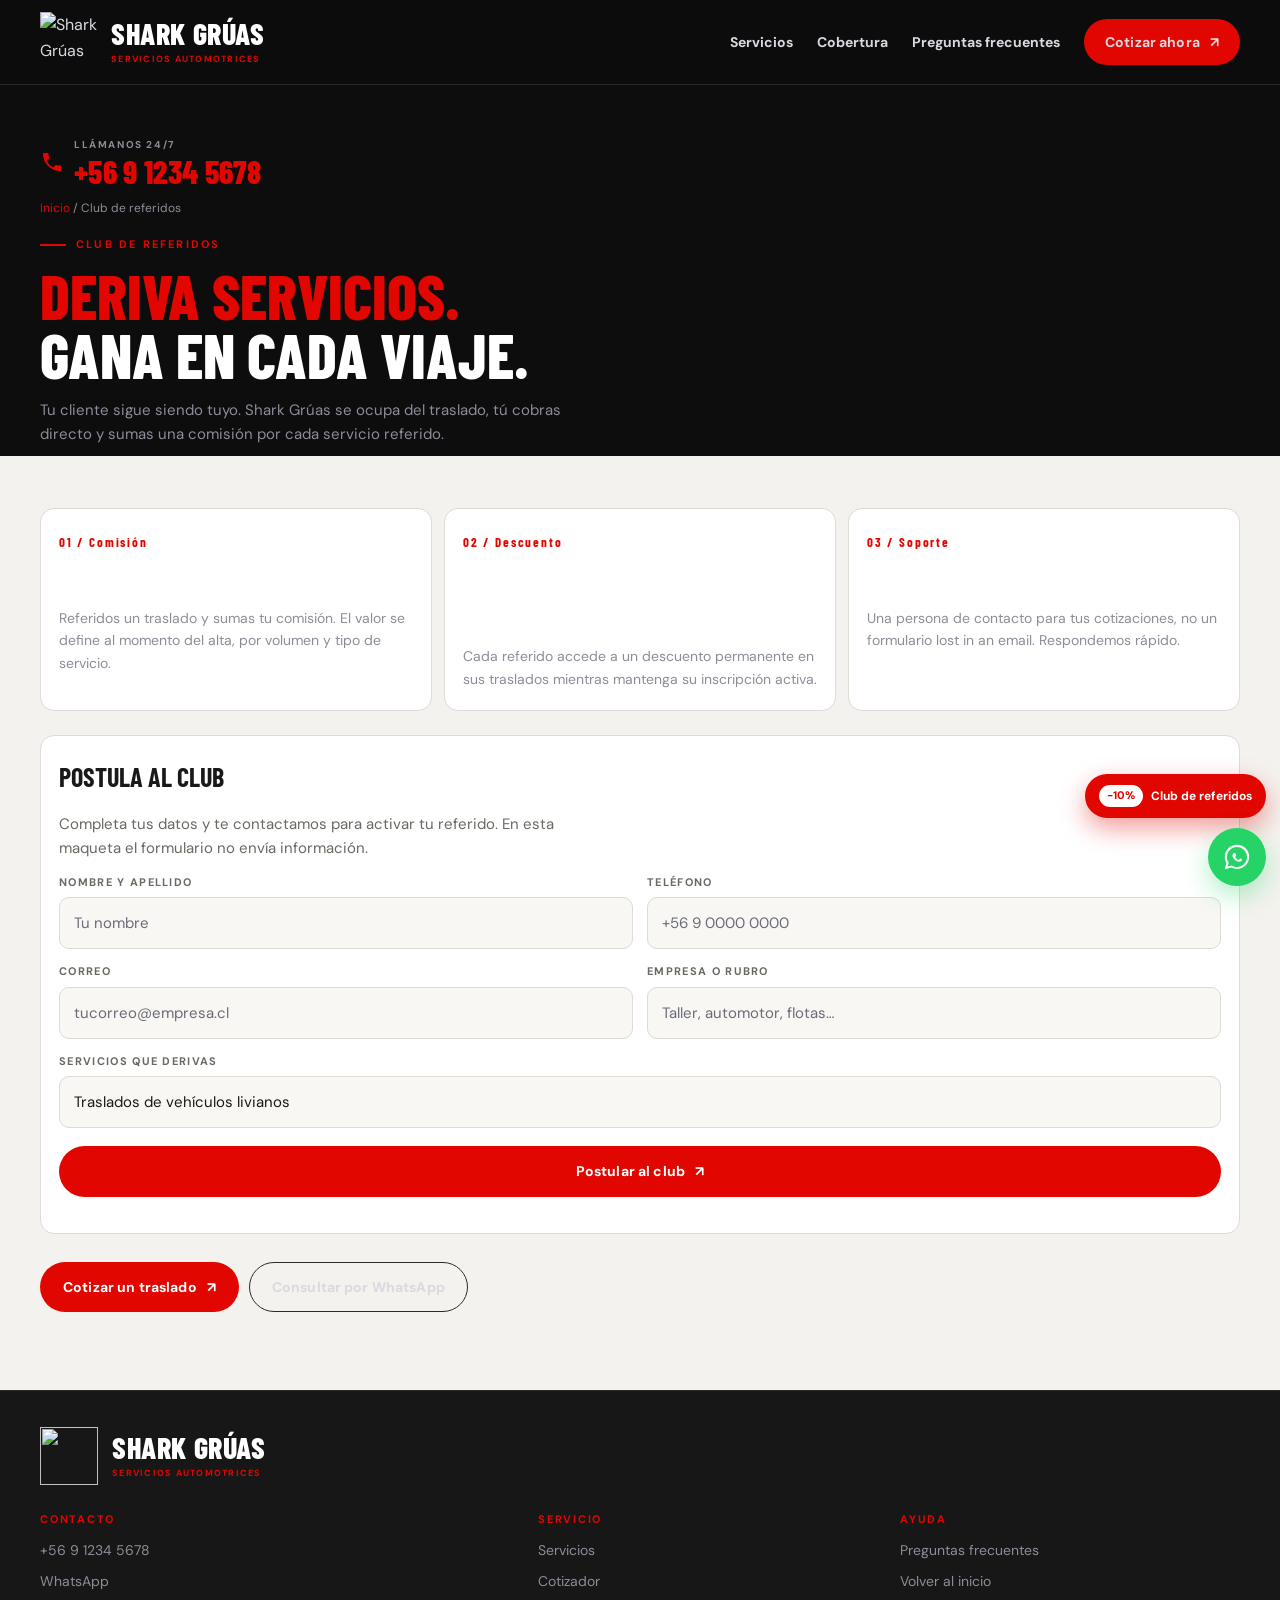
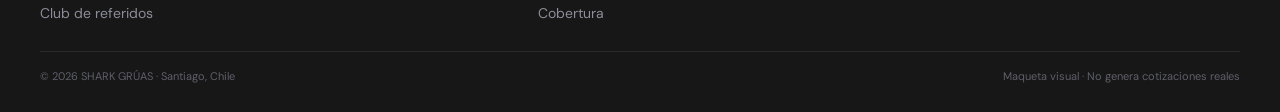
==== club-referidos.html @ 2393dd0a "feat: publica la maqueta v3 como sitio multipágina Reemplaza la maqueta de una sola página por una p" ====
<!DOCTYPE html>
<html lang="es">
<head>
<meta charset="utf-8">
<meta name="viewport" content="width=device-width, initial-scale=1">
<title>Club de referidos | Shark Grúas | Shark Grúas</title>
<meta name="description" content="Club de referidos de Shark Grúas: deriva servicios, cobra sin complicaciones y gana comisiones y descuentos permanentes para tus clientes.">
<meta name="theme-color" content="#0d0d0d">
<link rel="preconnect" href="https://fonts.googleapis.com">
<link rel="preconnect" href="https://fonts.gstatic.com" crossorigin>
<link href="https://fonts.googleapis.com/css2?family=Barlow+Condensed:wght@600;700;800;900&family=DM+Sans:wght@400;500;600;700&display=swap" rel="stylesheet">
<link rel="stylesheet" href="assets/estilo.css">
<script>document.documentElement.classList.add('js')</script>
</head>
<body>
<a class="salto" href="#contenido">Ir al contenido</a>


  <header class="encabezado">
    <div class="wrap encabezado-inner">
      <a class="marca" href="index.html" aria-label="Shark Grúas, inicio">
        <span class="marca-logo">
          <img src="Media/Logo_sin_fondo.png" alt="Shark Grúas — Servicios Automotrices" width="54" height="54">
        </span>
        <span class="marca-texto">
          <strong>SHARK GRÚAS</strong>
          <small>Servicios automotrices</small>
        </span>
      </a>
      <nav class="nav" id="nav-principal" aria-label="Navegación principal">
        <a href="servicios.html">Servicios</a>
        <a href="cobertura.html">Cobertura</a>
        <a href="preguntas-frecuentes.html">Preguntas frecuentes</a>
        <a class="boton" href="cotizacion.html">Cotizar ahora <span aria-hidden="true">↗</span></a>
      </nav>
      <button class="menu-toggle" aria-label="Abrir menú" aria-expanded="false" aria-controls="nav-principal">
        <span></span><span></span>
      </button>
    </div>
  </header>

<main id="contenido">

<section class="interior">
    <div class="wrap">
      <a class="tel-grande" data-telefono-link href="tel:+56912345678">
        <svg viewBox="0 0 24 24" aria-hidden="true"><path d="M6.6 10.8a15.1 15.1 0 0 0 6.6 6.6l2.2-2.2c.3-.3.7-.4 1-.2 1.2.4 2.4.6 3.7.6.6 0 1 .4 1 1V20c0 .6-.4 1-1 1A17 17 0 0 1 3 4c0-.6.4-1 1-1h3.5c.6 0 1 .4 1 1 0 1.3.2 2.5.6 3.7.1.4 0 .8-.2 1l-2.3 2.1z"/></svg>
        <span>
          <small>Llámanos 24/7</small>
          <strong data-telefono>+56 9 1234 5678</strong>
        </span>
      </a>
      <p class="migas"><a href="index.html">Inicio</a> / Club de referidos</p>
      <span class="eyebrow">Club de referidos</span>
      <h1>Deriva servicios.<br><em>Gana en cada viaje.</em></h1>
      <p class="seccion-intro">Tu cliente sigue siendo tuyo. Shark Grúas se ocupa del traslado, tú cobras directo y sumas una comisión por cada servicio referido.</p>
    </div>
  </section>

  <section class="seccion fondo-paper claro" style="padding-top:26px">
    <div class="wrap">
      <div class="referidos-tarjetas">
        <article class="referido-card">
          <b>01 / Comisión</b>
          <h3>Comisión por cada servicio</h3>
          <p>Referidos un traslado y sumas tu comisión. El valor se define al momento del alta, por volumen y tipo de servicio.</p>
        </article>
        <article class="referido-card">
          <b>02 / Descuento</b>
          <h3>Descuento permanente para tus clientes</h3>
          <p>Cada referido accede a un descuento permanente en sus traslados mientras mantenga su inscripción activa.</p>
        </article>
        <article class="referido-card">
          <b>03 / Soporte</b>
          <h3>Acompañamiento directo</h3>
          <p>Una persona de contacto para tus cotizaciones, no un formulario lost in an email. Respondemos rápido.</p>
        </article>
      </div>

      <div class="formulario-referidos">
        <h3>Postula al club</h3>
        <p class="seccion-intro">Completa tus datos y te contactamos para activar tu referido. En esta maqueta el formulario no envía información.</p>
        <form id="form-referidos">
          <div class="campo-par">
            <div class="campo">
              <span>Nombre y apellido</span>
              <input type="text" name="nombre" placeholder="Tu nombre" required>
            </div>
            <div class="campo">
              <span>Teléfono</span>
              <input type="tel" name="telefono" placeholder="+56 9 0000 0000" required>
            </div>
          </div>
          <div class="campo-par">
            <div class="campo">
              <span>Correo</span>
              <input type="email" name="correo" placeholder="tucorreo@empresa.cl" required>
            </div>
            <div class="campo">
              <span>Empresa o rubro</span>
              <input type="text" name="empresa" placeholder="Taller, automotor, flotas…">
            </div>
          </div>
          <div class="campo">
            <span>Servicios que derivas</span>
            <select name="servicios">
              <option>Traslados de vehículos livianos</option>
              <option>Maquinaria y equipos industriales</option>
              <option>Vehículos pesados</option>
              <option>Emergencias en ruta</option>
            </select>
          </div>
          <button class="boton boton-bloque" type="submit" style="margin-top:18px">Postular al club <span aria-hidden="true">↗</span></button>
          <p class="resultado-nota" id="estado-referidos" role="status"></p>
        </form>
      </div>

      <div style="margin-top:28px;display:flex;gap:10px;flex-wrap:wrap">
        <a class="boton" href="index.html#cotizar">Cotizar un traslado <span aria-hidden="true">↗</span></a>
        <a class="boton boton-linea" data-whatsapp href="https://wa.me/56912345678" target="_blank" rel="noopener">Consultar por WhatsApp</a>
      </div>
    </div>
  </section>
</main>

<footer class="pie">
  <div class="wrap">
    <div class="pie-marca">
      <a class="marca-logo" href="index.html" aria-label="Shark Grúas, inicio">
        <img src="Media/Logo_sin_fondo.png" alt="" width="68" height="68">
      </a>
      <div class="marca-texto">
        <strong>SHARK GRÚAS</strong>
        <small>Servicios automotrices</small>
      </div>
    </div>
    <div class="pie-columnas">
      <div>
        <h4>Contacto</h4>
        <ul>
          <li><a data-telefono-link href="tel:+56912345678"><span data-telefono>+56 9 1234 5678</span></a></li>
          <li><a data-whatsapp href="https://wa.me/56912345678" target="_blank" rel="noopener">WhatsApp</a></li>
          <li><a href="club-referidos.html">Club de referidos</a></li>
        </ul>
      </div>
      <div>
        <h4>Servicio</h4>
        <ul>
          <li><a href="servicios.html">Servicios</a></li>
          <li><a href="cotizacion.html">Cotizador</a></li>
          <li><a href="cobertura.html">Cobertura</a></li>
        </ul>
      </div>
      <div>
        <h4>Ayuda</h4>
        <ul>
          <li><a href="preguntas-frecuentes.html">Preguntas frecuentes</a></li>
          <li><a href="index.html">Volver al inicio</a></li>
        </ul>
      </div>
    </div>
    <div class="pie-legal">
      <span>© <span id="anio">2026</span> SHARK GRÚAS · Santiago, Chile</span>
      <span>Maqueta visual · No genera cotizaciones reales</span>
    </div>
  </div>
</footer>

<div class="flotantes">
  <a class="flotante-descuento" href="club-referidos.html">
    <span class="etiqueta">-10%</span> Club de referidos
  </a>
  <a class="flotante-wa" data-whatsapp href="https://wa.me/56912345678" target="_blank" rel="noopener" aria-label="Escríbenos por WhatsApp">
    <svg viewBox="0 0 32 32" aria-hidden="true"><path d="M16 3C8.8 3 3 8.8 3 16c0 2.3.6 4.4 1.7 6.3L3 29l6.9-1.7c1.8 1 3.9 1.5 6.1 1.5 7.2 0 13-5.8 13-13S23.2 3 16 3zm0 23.7c-2 0-3.9-.5-5.5-1.5l-.4-.2-4.1 1 1.1-4-.3-.4c-1-1.6-1.6-3.6-1.6-5.6 0-5.9 4.8-10.7 10.8-10.7 5.9 0 10.7 4.8 10.7 10.7S21.9 26.7 16 26.7zm6-8c-.3-.2-1.9-.9-2.2-1-.3-.1-.5-.2-.7.1-.2.3-.8 1-1 1.2-.2.2-.4.2-.7.1-1.9-.8-3.1-2.7-3.2-3.1-.1-.4.6-1.3.8-1.7.2-.3 0-.5 0-.7l-.7-1.6c-.2-.4-.4-.4-.7-.4h-.6c-.2 0-.6.1-.9.4-1.2 1.3-1.2 3.2 0 5 1.3 1.9 2.8 3.1 4.3 3.5.6.3 1.1.4 1.4.5.6.2 1.1.1 1.5-.1.5-.2 1.4-.6 1.6-1.2.2-.6.2-1.1.1-1.2-.1-.1-.3-.2-.6-.3z"/></svg>
  </a>
</div>

<script src="assets/app.js"></script>
<script src="assets/animaciones.js"></script>
</body>
</html>
---- assets/estilo.css ----
/* =========================================================
   Shark Grúas · Maqueta v3
   Mobile-first. Fondo negro + rojo de marca.
   ========================================================= */

:root {
  --negro: #0d0d0d;
  --negro-2: #171717;
  --panel: #141414;
  --panel-2: #1c1c1c;
  --linea: #2a2a2a;
  --rojo: #e10600;
  --rojo-vivo: #ff3226;
  --rojo-oscuro: #7e0400;
  --blanco: #ffffff;
  --humo: #d9d9e0;
  --gris: #8d8d99;
  --paper: #f4f2ee;
  --paper-2: #f8f7f4;
  --tinta: #191919;
  --tinta-2: #6b6862;
  --linea-clar: #dedbd5;
  --wa: #25d366;
  --radio: 14px;
  --radio-s: 10px;
  --ancho: 1200px;
  --sombra: 0 18px 40px rgba(0, 0, 0, .45);
  --display: "Barlow Condensed", "Arial Narrow", Impact, sans-serif;
  --texto: "DM Sans", Arial, Helvetica, sans-serif;
}

* { box-sizing: border-box; }

html {
  scroll-behavior: smooth;
  scroll-padding-top: 76px;
  -webkit-text-size-adjust: 100%;
}

body {
  margin: 0;
  background: var(--negro);
  color: var(--humo);
  font-family: var(--texto);
  font-size: 16px;
  line-height: 1.6;
  overflow-x: hidden;
}

/* ---------- capas de fondo (como la maqueta original: oscuro / claro / rojo) ---------- */
.fondo-oscuro { background: var(--panel); color: var(--humo); }
.fondo-paper { background: var(--paper); color: var(--tinta); }
.fondo-blanco { background: var(--blanco); color: var(--tinta); }
.fondo-rojo { background: var(--rojo); color: #fff; }

img { max-width: 100%; display: block; }
a { color: inherit; text-decoration: none; }
button, input, select { font: inherit; color: inherit; }
button { cursor: pointer; }

:focus-visible {
  outline: 3px solid var(--rojo-vivo);
  outline-offset: 3px;
}

.wrap {
  width: min(var(--ancho), calc(100% - 32px));
  margin-inline: auto;
}

.oculto-visual {
  position: absolute !important;
  width: 1px; height: 1px;
  overflow: hidden; clip: rect(0 0 0 0);
  white-space: nowrap;
}

.salto {
  position: absolute; left: 12px; top: -120px; z-index: 200;
  background: var(--rojo); color: #fff; padding: 12px 18px;
  font-weight: 700; border-radius: 0 0 var(--radio-s) var(--radio-s);
}
.salto:focus { top: 0; }

/* ---------- encabezado único: marca + nav + teléfono ---------- */
.encabezado {
  position: sticky;
  top: 0;
  z-index: 80;
  background: rgba(13, 13, 13, .95);
  backdrop-filter: blur(10px);
  border-bottom: 1px solid var(--linea);
}
.encabezado-inner {
  display: grid;
  grid-template-columns: 1fr auto;
  grid-template-areas: "marca menu";
  align-items: center;
  gap: 6px 12px;
  padding: 10px 0;
}
.marca {
  grid-area: marca;
  display: flex;
  align-items: center;
  gap: 11px;
  min-width: 0;
}
.marca-logo {
  display: flex;
  align-items: center;
  justify-content: center;
  width: 52px;
  height: 52px;
  flex: none;
}
.marca-logo img {
  width: 100%;
  height: 100%;
  object-fit: contain;   /* mantiene la proporción: no deforma */
}
.marca-texto strong {
  display: block;
  font-family: var(--display);
  font-size: 27px;
  font-weight: 800;
  letter-spacing: .02em;
  color: #fff;
  line-height: 1;
}
.marca-texto small {
  display: block;
  margin-top: 4px;
  font-size: 9px;
  font-weight: 700;
  letter-spacing: .14em;
  text-transform: uppercase;
  color: var(--rojo);
}

/* ---------- telefono grande en el cuerpo ---------- */
.tel-grande {
  display: flex;
  width: fit-content;
  align-items: center;
  gap: 10px;
  margin: 18px 0 0;
}
.tel-grande svg {
  width: 21px;
  height: 21px;
  flex: none;
  fill: var(--rojo);
}
.tel-grande span { display: flex; flex-direction: column; }
.tel-grande small {
  font-size: 10px;
  font-weight: 700;
  letter-spacing: .16em;
  text-transform: uppercase;
  color: var(--gris);
  margin-bottom: 2px;
}
.tel-grande strong {
  font-family: var(--display);
  font-weight: 800;
  font-size: 26px;
  line-height: 1;
  color: var(--rojo);
  letter-spacing: .01em;
}

.boton {
  display: inline-flex;
  align-items: center;
  justify-content: center;
  gap: 10px;
  padding: 13px 22px;
  border: 1px solid transparent;
  border-radius: 999px;
  background: var(--rojo);
  color: #fff;
  font-size: 14px;
  font-weight: 700;
  letter-spacing: .01em;
  transition: transform .18s ease, background .18s ease, box-shadow .18s ease;
}
.boton:hover { background: var(--rojo-vivo); transform: translateY(-2px); box-shadow: 0 10px 24px rgba(225, 6, 0, .3); }
.boton:active { transform: translateY(0); }
.boton:disabled { opacity: .45; cursor: not-allowed; transform: none; box-shadow: none; background: var(--rojo); }
.boton svg { width: 18px; height: 18px; fill: currentColor; }
.boton-linea { background: transparent; border-color: var(--linea); color: var(--humo); }
.boton-linea:hover { background: var(--panel-2); border-color: var(--rojo); color: #fff; }
.boton-bloque { width: 100%; }

.nav { grid-area: nav; display: none; }

.menu-toggle {
  grid-area: menu;
  align-self: center;
  justify-self: end;
  width: 44px; height: 44px;
  display: grid; place-content: center; gap: 5px;
  background: var(--panel); border: 1px solid var(--linea); border-radius: 12px;
}
.menu-toggle span { display: block; width: 20px; height: 2px; background: var(--rojo); }

/* ---------- hero ---------- */
.hero { padding: 34px 0 10px; background: var(--negro-2); }
.hero-eyebrow {
  display: inline-flex; align-items: center; gap: 8px;
  font-size: 11px; font-weight: 700; letter-spacing: .18em; text-transform: uppercase;
  color: var(--rojo);
}
.punto-vivo {
  width: 8px; height: 8px; border-radius: 50%; background: var(--rojo);
  box-shadow: 0 0 0 0 rgba(225, 6, 0, .6);
  animation: latido 2s infinite;
}
@keyframes latido {
  0% { box-shadow: 0 0 0 0 rgba(225, 6, 0, .55); }
  70% { box-shadow: 0 0 0 12px rgba(225, 6, 0, 0); }
  100% { box-shadow: 0 0 0 0 rgba(225, 6, 0, 0); }
}
.hero h1 {
  margin: 14px 0 0;
  font-family: var(--display);
  font-weight: 800;
  font-size: clamp(44px, 13vw, 82px);
  line-height: .92;
  letter-spacing: -.01em;
  color: var(--rojo);
  text-transform: uppercase;
}
.hero h1 em { display: block; font-style: normal; color: #fff; }
.hero-lead {
  margin: 16px 0 0;
  font-size: 17px;
  color: var(--humo);
  max-width: 46ch;
}
.hero-lead b { color: #fff; }
.hero-sub { margin: 10px 0 0; font-size: 13px; color: var(--gris); }
.hero-acciones { display: flex; flex-wrap: wrap; gap: 10px; margin-top: 22px; }

/* ---------- foto principal: marco, barra roja y chip ---------- */
.hero-media { margin-top: 30px; }
.hero-foto {
  position: relative;
  margin: 0;
}
.hero-foto-barra {
  position: absolute;
  inset: 18px -18px -18px 18px;
  background: var(--rojo);
  border-radius: 6px;
}
.hero-foto-marco {
  position: relative;
  z-index: 1;
  display: block;
  border: 6px solid #fff;
  border-radius: 6px;
  overflow: hidden;
  background: #fff;
  box-shadow: 0 26px 60px rgba(0, 0, 0, .55);
}
.hero-foto-marco img {
  display: block;
  width: 100%;
  height: auto;
}
.hero-foto figcaption {
  position: relative;
  z-index: 2;
  display: inline-block;
  margin: -14px 0 0 20px;
  padding: 12px 20px;
  border-radius: 4px;
  background: var(--negro);
  color: #fff;
  font-size: 12px;
  font-weight: 700;
  letter-spacing: .05em;
  box-shadow: 0 12px 26px rgba(0, 0, 0, .5);
}
.hero-foto figcaption b { color: var(--rojo); }

/* ---------- cinta de confianza ---------- */
.cinta-confianza {
  margin-top: 30px;
  border-top: 1px solid var(--linea-clar);
  border-bottom: 1px solid var(--linea-clar);
  background: var(--blanco);
  color: var(--tinta);
}
.cinta-confianza ul {
  list-style: none; margin: 0; padding: 0;
  display: grid; grid-template-columns: repeat(2, 1fr);
}
.cinta-confianza li {
  padding: 16px 12px;
  border-right: 1px solid var(--linea-clar);
  border-bottom: 1px solid var(--linea-clar);
}
.cinta-confianza li:nth-child(2n) { border-right: 0; }
.cinta-confianza strong { display: block; font-size: 14px; color: var(--tinta); }
.cinta-confianza small { display: block; font-size: 11px; color: var(--tinta-2); margin-top: 2px; }

/* ---------- secciones ---------- */
.seccion { padding: 54px 0; }
.seccion-alterna { background: var(--negro-2); border-top: 1px solid var(--linea); border-bottom: 1px solid var(--linea); }
.eyebrow {
  display: inline-flex; align-items: center; gap: 10px;
  font-size: 11px; font-weight: 700; letter-spacing: .2em; text-transform: uppercase;
  color: var(--rojo);
}
.eyebrow::before { content: ""; width: 26px; height: 2px; background: var(--rojo); }
.seccion h2 {
  margin: 12px 0 0;
  font-family: var(--display);
  font-weight: 800;
  font-size: clamp(32px, 8vw, 52px);
  line-height: .98;
  text-transform: uppercase;
  color: var(--rojo);
}
.seccion h2 em { font-style: normal; color: #fff; }
.seccion-intro { margin: 14px 0 0; color: var(--gris); max-width: 56ch; font-size: 15px; }

/* ---------- servicios ---------- */
.servicios { display: grid; gap: 12px; margin-top: 26px; }
.servicio {
  position: relative;
  background: var(--panel);
  border: 1px solid var(--linea);
  border-radius: var(--radio);
  padding: 22px 20px 24px;
  overflow: hidden;
}
.servicio::after {
  content: "";
  position: absolute; left: 0; top: 0; height: 3px; width: 46px;
  background: var(--rojo);
}
.servicio-num {
  font-family: var(--display); font-size: 12px; font-weight: 700;
  letter-spacing: .18em; color: var(--rojo); text-transform: uppercase;
}
.servicio h3 {
  margin: 8px 0 0;
  font-family: var(--display); font-weight: 700; font-size: 26px; line-height: 1.05;
  text-transform: uppercase; color: #fff;
}
.servicio p { margin: 10px 0 0; font-size: 14px; color: var(--gris); }
.servicio a {
  display: inline-flex; align-items: center; gap: 6px;
  margin-top: 14px; font-size: 13px; font-weight: 700; color: var(--rojo);
}
.servicio a:hover { color: var(--rojo-vivo); }

/* ---------- cotizador ---------- */
.cotizador {
  margin-top: 26px;
  background: var(--panel);
  border: 1px solid var(--linea);
  border-radius: var(--radio);
  padding: 20px 18px 24px;
}
.cotizador-cabecera { display: flex; align-items: baseline; justify-content: space-between; gap: 12px; }
.cotizador-cabecera h3 { margin: 0; font-family: var(--display); font-size: 26px; text-transform: uppercase; color: #fff; }
.paso { font-size: 11px; font-weight: 700; letter-spacing: .14em; color: var(--gris); white-space: nowrap; }
.paso b { color: var(--rojo); }

.campo { margin-top: 14px; }
.campo > span {
  display: block; margin-bottom: 6px;
  font-size: 11px; font-weight: 700; letter-spacing: .12em; text-transform: uppercase; color: var(--gris);
}
.campo select, .campo input {
  width: 100%;
  padding: 13px 14px;
  background: var(--negro);
  border: 1px solid var(--linea);
  border-radius: var(--radio-s);
  color: #fff;
  font-size: 15px;
  appearance: none;
}
.campo select {
  padding-right: 38px;
  background-image: url("data:image/svg+xml,%3Csvg xmlns='http://www.w3.org/2000/svg' viewBox='0 0 24 24' fill='%23e10600'%3E%3Cpath d='M7 10l5 5 5-5z'/%3E%3C/svg%3E");
  background-repeat: no-repeat;
  background-position: right 10px center;
  background-size: 20px;
}
.campo input::placeholder { color: #6c6c78; }
.campo select:focus, .campo input:focus { border-color: var(--rojo); }
.campo select:disabled { opacity: .55; }
.campo-par { display: grid; gap: 0; }
.campo select:disabled + .campo select { margin-top: -1px; }

.resultado {
  margin-top: 18px;
  border: 1px dashed var(--rojo);
  border-radius: var(--radio-s);
  padding: 16px;
  background: rgba(225, 6, 0, .07);
}
.resultado h4 {
  margin: 0 0 10px;
  font-size: 11px; font-weight: 700; letter-spacing: .16em; text-transform: uppercase; color: var(--rojo);
}
.resultado-fila { display: flex; align-items: baseline; justify-content: space-between; gap: 12px; padding: 7px 0; }
.resultado-fila + .resultado-fila { border-top: 1px solid rgba(255, 255, 255, .08); }
.resultado-fila span { font-size: 13px; color: var(--gris); }
.resultado-fila strong { font-family: var(--display); font-size: 26px; color: #fff; letter-spacing: .01em; }
.resultado-fila strong.tarifa { color: var(--rojo-vivo); font-size: 32px; }
.resultado-nota { margin: 12px 0 0; font-size: 11px; color: var(--gris); line-height: 1.5; }
.aviso {
  margin-top: 14px; padding: 12px 14px; border-radius: var(--radio-s);
  background: rgba(225, 6, 0, .14); border-left: 3px solid var(--rojo);
  font-size: 13px; color: #fff;
}
.aviso[hidden] { display: none; }

/* ---------- cobertura + mapa ---------- */
.cobertura { display: grid; gap: 26px; margin-top: 26px; }
.mapa-card {
  background: var(--panel);
  border: 1px solid var(--linea);
  border-radius: var(--radio);
  padding: 16px;
}
.mapa-card-cabecera { display: flex; align-items: baseline; justify-content: space-between; gap: 10px; }
.mapa-card-cabecera strong { font-family: var(--display); font-size: 22px; text-transform: uppercase; color: #fff; }
.mapa-card-cabecera small { font-size: 10px; letter-spacing: .16em; color: var(--gris); text-transform: uppercase; }
.mapa-lista { list-style: none; margin: 14px 0 0; padding: 0; display: grid; grid-template-columns: repeat(2, 1fr); gap: 4px; }
.mapa-lista button {
  display: flex; align-items: center; gap: 8px; width: 100%;
  padding: 8px 9px; background: transparent; border: 0; border-radius: 8px;
  text-align: left; font-size: 12px; color: var(--gris);
}
.mapa-lista button:hover, .mapa-lista button.is-highlighted { background: var(--panel-2); color: #fff; }
.mapa-punto { width: 8px; height: 8px; border-radius: 50%; background: #33333d; flex: none; }
.mapa-lista button.cubierto .mapa-punto { background: var(--rojo); }
.mapa-lista button.cubierto { color: #fff; font-weight: 700; }
.mapa-leyenda { display: flex; flex-wrap: wrap; gap: 14px; margin-top: 14px; padding-top: 12px; border-top: 1px solid var(--linea); font-size: 11px; color: var(--gris); }
.mapa-leyenda span { display: inline-flex; align-items: center; gap: 7px; }
.mapa-estado { min-height: 22px; margin: 10px 0 0; font-size: 12px; color: var(--gris); }
.mapa-fuente { margin: 12px 0 0; font-size: 10px; color: #5f5f6b; line-height: 1.5; }
.mapa-fuente a { text-decoration: underline; }

.regiones-caja {
  width: 118px;
  height: 590px;
  margin-inline: auto;
}
.regiones-svg {
  display: block;
  width: 100%;
  height: 100%;
  border: 0;
}
.mapa-cuerpo { display: grid; gap: 16px; }
.region path { fill: #24242e; stroke: #0e0e11; stroke-width: 2; stroke-linejoin: round; transition: fill .2s; }
.region.proposed path { fill: var(--rojo); }
.region.is-highlighted path { fill: var(--rojo-vivo); stroke: #fff; stroke-width: 4; }

.sectores { display: grid; gap: 10px; margin-top: 4px; }
.sector {
  background: var(--panel); border: 1px solid var(--linea); border-radius: var(--radio-s);
  padding: 14px 16px;
}
.sector h4 { margin: 0 0 6px; font-family: var(--display); font-size: 19px; text-transform: uppercase; color: #fff; }
.sector p { margin: 0; font-size: 13px; color: var(--gris); }

/* ---------- pasos ---------- */
.pasos { display: grid; gap: 12px; margin-top: 26px; }
.paso-card {
  background: var(--panel); border: 1px solid var(--linea); border-radius: var(--radio);
  padding: 20px 18px;
}
.paso-card b { font-family: var(--display); font-size: 13px; letter-spacing: .16em; color: var(--rojo); }
.paso-card h3 { margin: 6px 0 0; font-family: var(--display); font-size: 24px; text-transform: uppercase; color: #fff; }
.paso-card p { margin: 8px 0 0; font-size: 14px; color: var(--gris); }

/* ---------- referidos ---------- */
.referidos {
  position: relative;
  overflow: hidden;
  background: var(--rojo);
  color: #fff;
}
.referidos h2 { color: #fff; }
.referidos h2 em { color: #fff; }
.referidos .eyebrow { color: #fff; }
.referidos .eyebrow::before { background: #fff; }
.referidos .seccion-intro { color: rgba(255, 255, 255, .88); }
.referidos .boton { background: #fff; color: #111; }
.referidos .boton:hover { background: #111; color: #fff; }
.referidos-copia { position: relative; z-index: 2; padding: 54px 0; }
.referidos-sello {
  position: absolute; right: -18px; top: -30px;
  font-family: var(--display); font-size: 190px; font-weight: 800; line-height: 1;
  color: rgba(0, 0, 0, .12); text-transform: uppercase; pointer-events: none;
}

/* ---------- faq resumen ---------- */
.faq-resumen { display: grid; gap: 10px; margin-top: 24px; }
.faq-resumen details {
  background: var(--panel); border: 1px solid var(--linea); border-radius: var(--radio-s);
  padding: 14px 16px;
}
.faq-resumen summary { cursor: pointer; font-weight: 700; color: #fff; font-size: 15px; }
.faq-resumen p { margin: 10px 0 0; font-size: 14px; color: var(--gris); }
.enlace-pagina {
  display: inline-flex; align-items: center; gap: 8px;
  margin-top: 18px; padding: 13px 20px;
  border: 1px solid var(--rojo); border-radius: 999px;
  color: var(--rojo); font-weight: 700; font-size: 14px;
}
.enlace-pagina:hover { background: var(--rojo); color: #fff; }

/* ---------- cta final ---------- */
.cta-final { padding: 50px 0 60px; text-align: center; }
.cta-final h2 { font-family: var(--display); font-size: clamp(34px, 9vw, 58px); text-transform: uppercase; color: var(--rojo); margin: 0; }
.cta-final p { color: var(--gris); margin: 10px 0 20px; }
.cta-final .acciones { display: flex; flex-wrap: wrap; gap: 10px; justify-content: center; }

/* ---------- footer ---------- */
.pie { border-top: 1px solid var(--linea); background: var(--negro-2); padding: 36px 0 26px; }
.pie-marca { display: flex; align-items: center; gap: 14px; }
.pie-marca .marca-logo { width: 58px; height: 58px; }
.pie-columnas { display: grid; gap: 22px; margin-top: 26px; }
.pie h4 { margin: 0 0 8px; font-size: 11px; letter-spacing: .16em; text-transform: uppercase; color: var(--rojo); }
.pie ul { list-style: none; margin: 0; padding: 0; display: grid; gap: 6px; }
.pie a { font-size: 14px; color: var(--gris); }
.pie a:hover { color: #fff; }
.pie-legal {
  margin-top: 26px; padding-top: 16px; border-top: 1px solid var(--linea);
  display: flex; flex-wrap: wrap; gap: 8px; justify-content: space-between;
  font-size: 11px; color: #5f5f6b;
}

/* ---------- flotantes ---------- */
.flotantes {
  position: fixed;
  right: 14px;
  bottom: calc(14px + env(safe-area-inset-bottom, 0px));
  z-index: 90;
  display: flex;
  flex-direction: column;
  align-items: flex-end;
  gap: 10px;
}
.flotante-wa {
  width: 58px; height: 58px;
  border-radius: 50%;
  background: var(--wa);
  display: grid; place-content: center;
  box-shadow: 0 10px 26px rgba(37, 211, 102, .35);
  transition: transform .18s ease;
}
.flotante-wa:hover { transform: scale(1.07); }
.flotante-wa svg { width: 30px; height: 30px; fill: #fff; }
.flotante-wa::after {
  content: "WhatsApp";
  position: absolute; right: 70px;
  background: #17171c; color: #fff; font-size: 12px; font-weight: 700;
  padding: 7px 11px; border-radius: 8px; white-space: nowrap;
  opacity: 0; transform: translateX(8px); pointer-events: none;
  transition: opacity .2s ease, transform .2s ease;
}
.flotante-wa:hover::after { opacity: 1; transform: translateX(0); }
.flotante-descuento {
  display: inline-flex; align-items: center; gap: 8px;
  background: var(--rojo); color: #fff;
  padding: 11px 14px; border-radius: 999px;
  font-size: 12px; font-weight: 700;
  box-shadow: 0 10px 26px rgba(225, 6, 0, .4);
  transition: transform .18s ease, background .18s ease;
}
.flotante-descuento:hover { transform: translateY(-2px); background: var(--rojo-vivo); }
.flotante-descuento .etiqueta {
  background: #fff; color: var(--rojo);
  border-radius: 999px; padding: 2px 8px;
  font-size: 11px; font-weight: 800;
}

@media (max-width: 1023px) {
  .flotante-wa::after { display: none; }
  .flotante-wa { width: 54px; height: 54px; }
  .flotante-wa svg { width: 28px; height: 28px; }
  .pie-legal { padding-bottom: 64px; }
}

/* ---------- menú móvil ---------- */
@media (max-width: 1023px) {
  .encabezado { position: sticky; }
  .hero-media { margin-top: 26px; }
  .hero-foto { margin-inline: calc(50% - 50vw); }
  .hero-foto-barra { inset: 14px -8px -14px 8px; }
  .hero-foto-marco {
    border-width: 4px;
    border-radius: 0;
    aspect-ratio: 3 / 2;
  }
  /* La foto es 2:1: se recorta por los lados, nunca por arriba, y el camion
     queda siempre completo y pegado a la derecha, sea cual sea el ancho. */
  .hero-foto-marco img {
    width: 100%;
    height: 100%;
    object-fit: cover;
    object-position: right center;
  }
  .hero-foto figcaption { margin-left: 16px; font-size: 11px; padding: 10px 14px; }
  .nav.abierto {
    display: flex;
    flex-direction: column;
    align-items: stretch;
    gap: 0;
    position: absolute;
    left: 0; right: 0; top: 100%;
    background: var(--negro-2);
    border-bottom: 1px solid var(--linea);
    padding: 6px 16px 18px;
    box-shadow: 0 22px 34px rgba(0, 0, 0, .55);
  }
  .nav.abierto a { padding: 14px 0; border-bottom: 1px solid var(--linea); font-size: 15px; }
  .nav.abierto .boton { margin-top: 14px; justify-content: center; border-bottom: 0; }
}

/* ---------- encabezado interior (páginas secundarias) ---------- */
.interior { padding: 34px 0 10px; }
.interior h1 {
  margin: 12px 0 0;
  font-family: var(--display); font-weight: 800;
  font-size: clamp(36px, 10vw, 62px); line-height: .95; text-transform: uppercase;
  color: var(--rojo);
}
.interior h1 em { font-style: normal; color: #fff; }
.migas { font-size: 12px; color: var(--gris); margin-bottom: 10px; }
.migas a { color: var(--rojo); }

/* ---------- listas de FAQ ---------- */
.faq-lista { margin-top: 26px; display: grid; gap: 10px; }
.faq-item {
  background: var(--panel); border: 1px solid var(--linea); border-radius: var(--radio-s);
  padding: 0 16px;
}
.faq-item summary {
  cursor: pointer; padding: 15px 0; font-weight: 700; color: #fff;
  list-style: none; display: flex; gap: 12px; align-items: flex-start;
}
.faq-item summary::-webkit-details-marker { display: none; }
.faq-item summary .num {
  font-family: var(--display); font-size: 13px; color: var(--rojo);
  min-width: 26px; letter-spacing: .06em;
}
.faq-item p { margin: 0; padding: 0 0 16px 38px; font-size: 14px; color: var(--gris); }
.faq-grupo {
  margin: 30px 0 0; font-family: var(--display); font-size: 20px;
  text-transform: uppercase; letter-spacing: .06em; color: #fff;
  border-left: 3px solid var(--rojo); padding-left: 12px;
}
.faq-grupo span { color: var(--rojo); font-size: 13px; margin-left: 8px; }

/* ---------- club de referidos ---------- */
.referidos-tarjetas { display: grid; gap: 12px; margin-top: 26px; }
.referido-card { background: var(--panel); border: 1px solid var(--linea); border-radius: var(--radio); padding: 20px 18px; }
.referido-card b { font-family: var(--display); font-size: 13px; letter-spacing: .14em; color: var(--rojo); }
.referido-card h3 { margin: 6px 0 0; font-family: var(--display); font-size: 24px; text-transform: uppercase; color: #fff; }
.referido-card p { margin: 8px 0 0; font-size: 14px; color: var(--gris); }
.formulario-referidos { margin-top: 24px; background: var(--panel); border: 1px solid var(--linea); border-radius: var(--radio); padding: 20px 18px 24px; }
.formulario-referidos h3 { margin: 0; font-family: var(--display); font-size: 26px; text-transform: uppercase; color: #fff; }

/* =========================================================
   ESCRITORIO (secundario) — desde 768px
   ========================================================= */
@media (min-width: 768px) {
  .wrap { width: min(var(--ancho), calc(100% - 64px)); }
  .encabezado-inner { padding: 12px 0; }
  .marca-logo { width: 60px; height: 60px; }
  .marca-texto strong { font-size: 30px; }
  .tel-grande strong { font-size: 32px; }
  .tel-grande svg { width: 24px; height: 24px; }
  .seccion { padding: 78px 0; }
  .servicios { grid-template-columns: repeat(2, 1fr); gap: 16px; }
  .cinta-confianza ul { grid-template-columns: repeat(4, 1fr); }
  .cinta-confianza li { border-bottom: 0; padding: 22px 18px; }
  .cinta-confianza li:nth-child(2n) { border-right: 1px solid var(--linea); }
  .cinta-confianza li:last-child { border-right: 0; }
  .pasos { grid-template-columns: repeat(3, 1fr); }
  .campo-par { grid-template-columns: 1fr 1fr; gap: 14px; }
  .campo select:disabled + .campo select { margin-top: 0; }
  .pie-columnas { grid-template-columns: 1.4fr 1fr 1fr; }
  .referidos-tarjetas { grid-template-columns: repeat(3, 1fr); }
  .mapa-lista { grid-template-columns: repeat(3, 1fr); }
  .mapa-cuerpo { grid-template-columns: 128px 1fr; align-items: start; }
  .regiones-caja { width: 128px; height: 640px; margin: 0; }
  .faq-lista { grid-template-columns: repeat(2, 1fr); align-items: start; }
  .faq-grupo { grid-column: 1 / -1; }
}

@media (min-width: 1024px) {
  .hero { padding-top: 54px; }
  .hero-grid { display: grid; grid-template-columns: 1.05fr .95fr; gap: 44px; align-items: center; }
  .hero-media { margin-top: 0; }
  .servicios { grid-template-columns: repeat(4, 1fr); }
  .cobertura { grid-template-columns: 1fr 1fr; gap: 40px; align-items: start; }
  .cotizador { display: grid; grid-template-columns: 1fr 1fr; gap: 0 26px; }
  .cotizador-cabecera, .cotizador .resultado, .cotizador .boton, .cotizador .resultado-nota { grid-column: 1 / -1; }
  .encabezado-inner {
    grid-template-columns: auto 1fr;
    grid-template-areas: "marca nav";
    gap: 0 24px;
  }
  .nav { display: flex; align-items: center; gap: 24px; justify-self: end; }
  .nav a { font-size: 14px; font-weight: 700; color: var(--humo); }
  .nav a:hover { color: #fff; }
  .nav .boton { padding: 11px 20px; }
  .menu-toggle { display: none; }
  .menu-toggle { display: none; }
  .referidos-copia { display: grid; grid-template-columns: 1fr auto; gap: 30px; align-items: center; padding: 74px 0; }
  .referidos-sello { font-size: 300px; top: -50px; }
  .mapa-lista { grid-template-columns: repeat(2, 1fr); }
}

@media (min-width: 1280px) {
  .mapa-lista { grid-template-columns: repeat(3, 1fr); }
  .servicios { gap: 18px; }
}

@media (prefers-reduced-motion: reduce) {
  html { scroll-behavior: auto; }
  * { animation: none !important; transition: none !important; }
}

/* En capas claras el texto y las tarjetas cambian de tono */
.claro h2, .claro h1 { color: var(--rojo); }
.claro h2 em, .claro h1 em { color: var(--tinta); }
.claro .seccion-intro { color: var(--tinta-2); }
.claro .servicio,
.claro .sector,
.claro .paso-card,
.claro .faq-resumen details,
.claro .cotizador,
.claro .mapa-card,
.claro .referido-card,
.claro .formulario-referidos {
  background: var(--blanco);
  border-color: var(--linea-clar);
  color: var(--tinta);
}
.claro .servicio h3,
.claro .sector h4,
.claro .paso-card h3,
.claro .faq-resumen summary,
.claro .cotizador-cabecera h3,
.claro .formulario-referidos h3 {
  color: var(--tinta);
}
.claro .servicio p,
.claro .sector p,
.claro .paso-card p,
.claro .faq-resumen p,
.claro .resultado-fila span,
.claro .resultado-nota {
  color: var(--tinta-2);
}
.claro .campo > span { color: var(--tinta-2); }
.claro .campo select, .claro .campo input { background: var(--paper-2); border-color: var(--linea-clar); color: var(--tinta); }
.claro .resultado { background: rgba(225, 6, 0, .06); border-color: var(--rojo); }
.claro .resultado-fila + .resultado-fila { border-top-color: rgba(0, 0, 0, .08); }
.claro .resultado-fila strong { color: var(--tinta); }
.claro .resultado-fila strong.tarifa { color: var(--rojo); }
.claro .enlace-pagina { border-color: var(--rojo); color: var(--rojo); }
.claro .enlace-pagina:hover { background: var(--rojo); color: #fff; }
.claro .mapa-card { background: var(--panel); border-color: var(--linea); }
.claro .mapa-card-cabecera strong { color: #fff; }
.claro .sector h4, .claro .servicio h3 { color: var(--tinta); }

/* ---------- animaciones ---------- */
@keyframes subir { from { opacity: 0; transform: translateY(16px); } to { opacity: 1; transform: none; } }
@keyframes aparecer { from { opacity: 0; } to { opacity: 1; } }

main { animation: aparecer .4s ease-out both; }
.hero-eyebrow { animation: subir .5s ease-out both; }
.hero h1 { animation: subir .6s .06s ease-out both; }
.hero-lead { animation: subir .6s .12s ease-out both; }
.hero-sub { animation: subir .6s .16s ease-out both; }
.hero-acciones { animation: subir .6s .2s ease-out both; }
.hero-foto { animation: subir .7s .1s ease-out both; }
.cinta-confianza ul { animation: subir .6s .26s ease-out both; }

.js [data-reveal] {
  opacity: 0;
  transform: translateY(18px);
  transition: opacity .6s ease, transform .6s cubic-bezier(.2, .65, .3, 1), border-color .25s, box-shadow .25s;
}
.js [data-reveal].visible { opacity: 1; transform: none; }

@media (prefers-reduced-motion: reduce) {
  main, .hero-eyebrow, .hero h1, .hero-lead, .hero-sub, .hero-acciones, .hero-foto, .cinta-confianza ul { animation: none; }
  .js [data-reveal] { opacity: 1; transform: none; transition: none; }
}
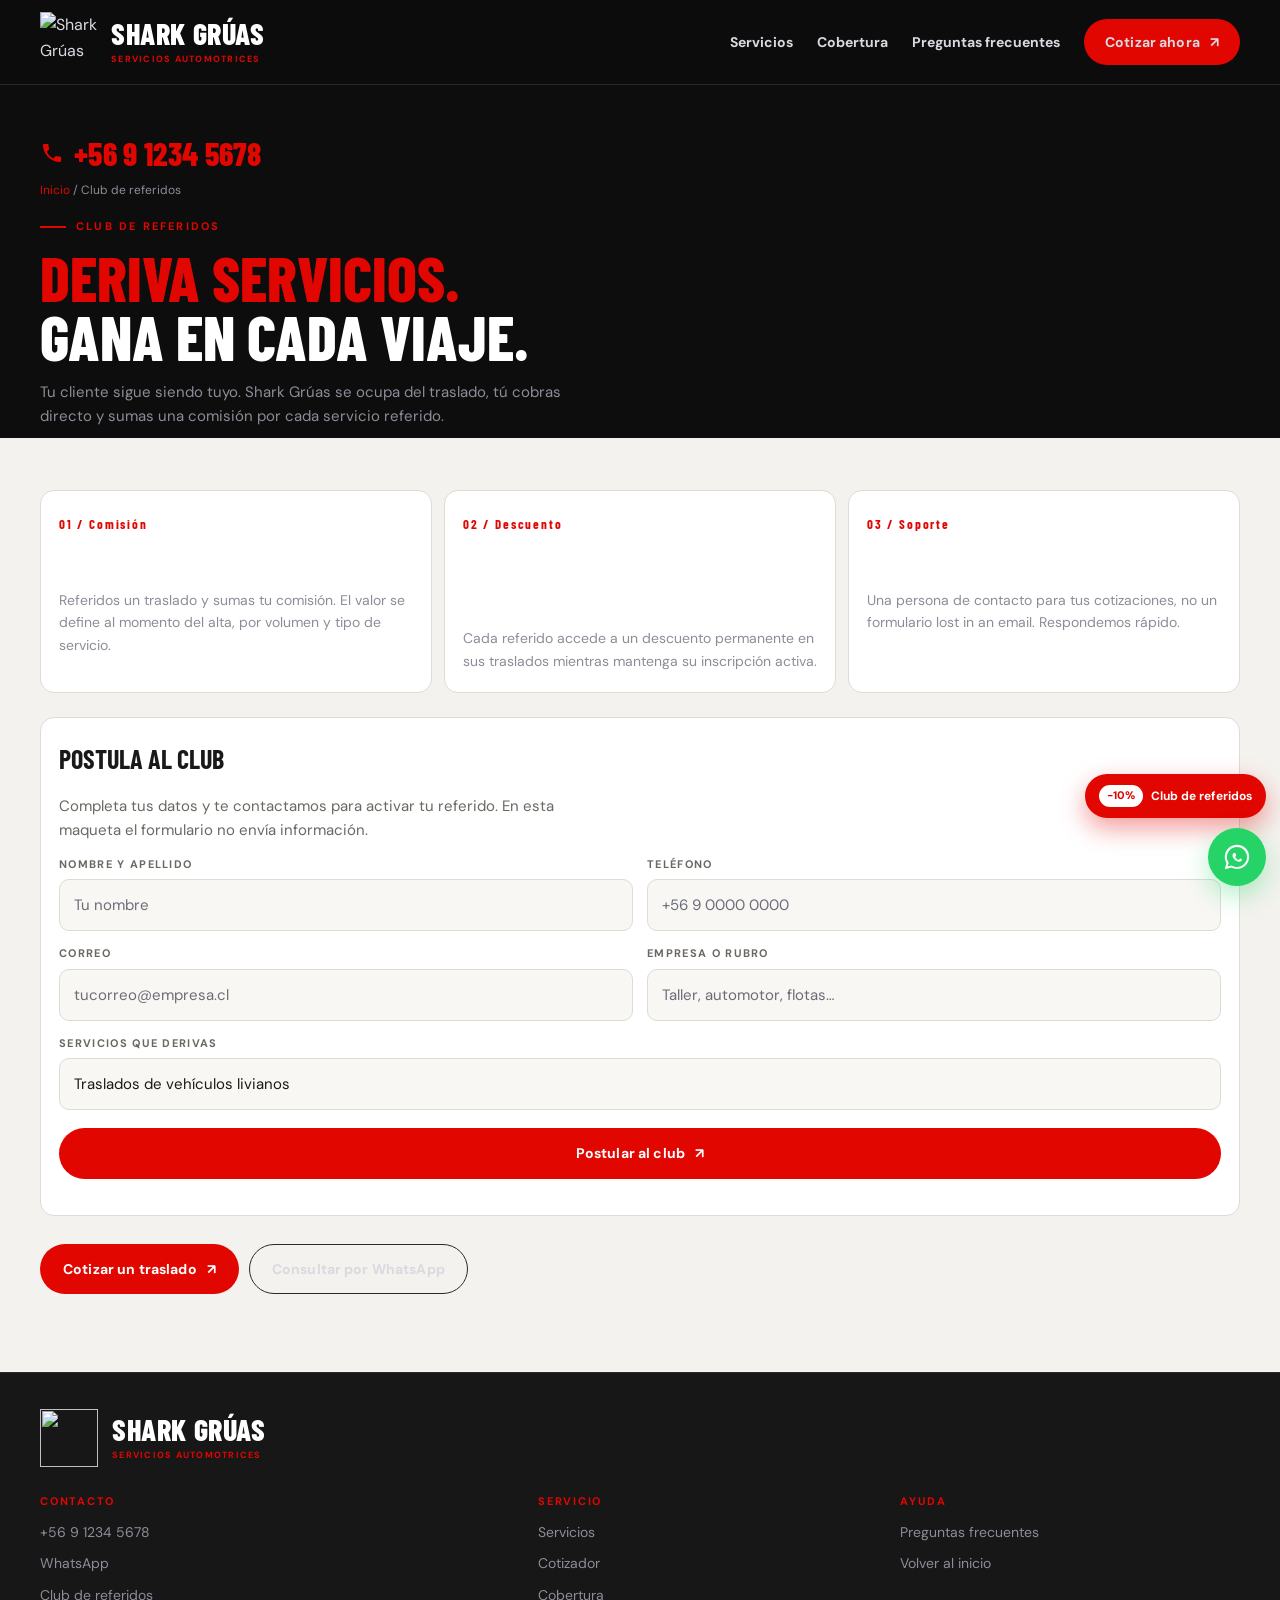
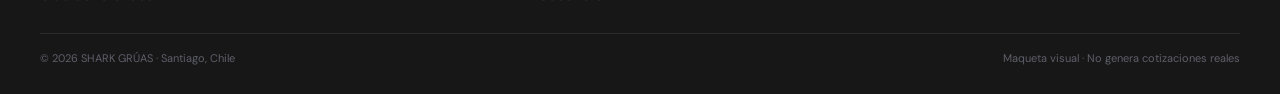
==== commit 7cde893f: "refactor: saca el rotulo Llamanos 24/7 del bloque de telefono El numero queda solo, con su icono, ba" ====
--- a/club-referidos.html
+++ b/club-referidos.html
@@ -46,7 +46,6 @@
       <a class="tel-grande" data-telefono-link href="tel:+56912345678">
         <svg viewBox="0 0 24 24" aria-hidden="true"><path d="M6.6 10.8a15.1 15.1 0 0 0 6.6 6.6l2.2-2.2c.3-.3.7-.4 1-.2 1.2.4 2.4.6 3.7.6.6 0 1 .4 1 1V20c0 .6-.4 1-1 1A17 17 0 0 1 3 4c0-.6.4-1 1-1h3.5c.6 0 1 .4 1 1 0 1.3.2 2.5.6 3.7.1.4 0 .8-.2 1l-2.3 2.1z"/></svg>
         <span>
-          <small>Llámanos 24/7</small>
           <strong data-telefono>+56 9 1234 5678</strong>
         </span>
       </a>
--- a/assets/estilo.css
+++ b/assets/estilo.css
@@ -35,6 +35,7 @@
   scroll-behavior: smooth;
   scroll-padding-top: 76px;
   -webkit-text-size-adjust: 100%;
+  overflow-x: clip;
 }
 
 body {
@@ -44,7 +45,7 @@
   font-family: var(--texto);
   font-size: 16px;
   line-height: 1.6;
-  overflow-x: hidden;
+  overflow-x: clip;
 }
 
 /* ---------- capas de fondo (como la maqueta original: oscuro / claro / rojo) ---------- */
@@ -153,14 +154,6 @@
   fill: var(--rojo);
 }
 .tel-grande span { display: flex; flex-direction: column; }
-.tel-grande small {
-  font-size: 10px;
-  font-weight: 700;
-  letter-spacing: .16em;
-  text-transform: uppercase;
-  color: var(--gris);
-  margin-bottom: 2px;
-}
 .tel-grande strong {
   font-family: var(--display);
   font-weight: 800;
@@ -600,7 +593,7 @@
   .encabezado { position: sticky; }
   .hero-media { margin-top: 26px; }
   .hero-foto { margin-inline: calc(50% - 50vw); }
-  .hero-foto-barra { inset: 14px -8px -14px 8px; }
+  .hero-foto-barra { inset: 14px 0 -14px 8px; }
   .hero-foto-marco {
     border-width: 4px;
     border-radius: 0;
